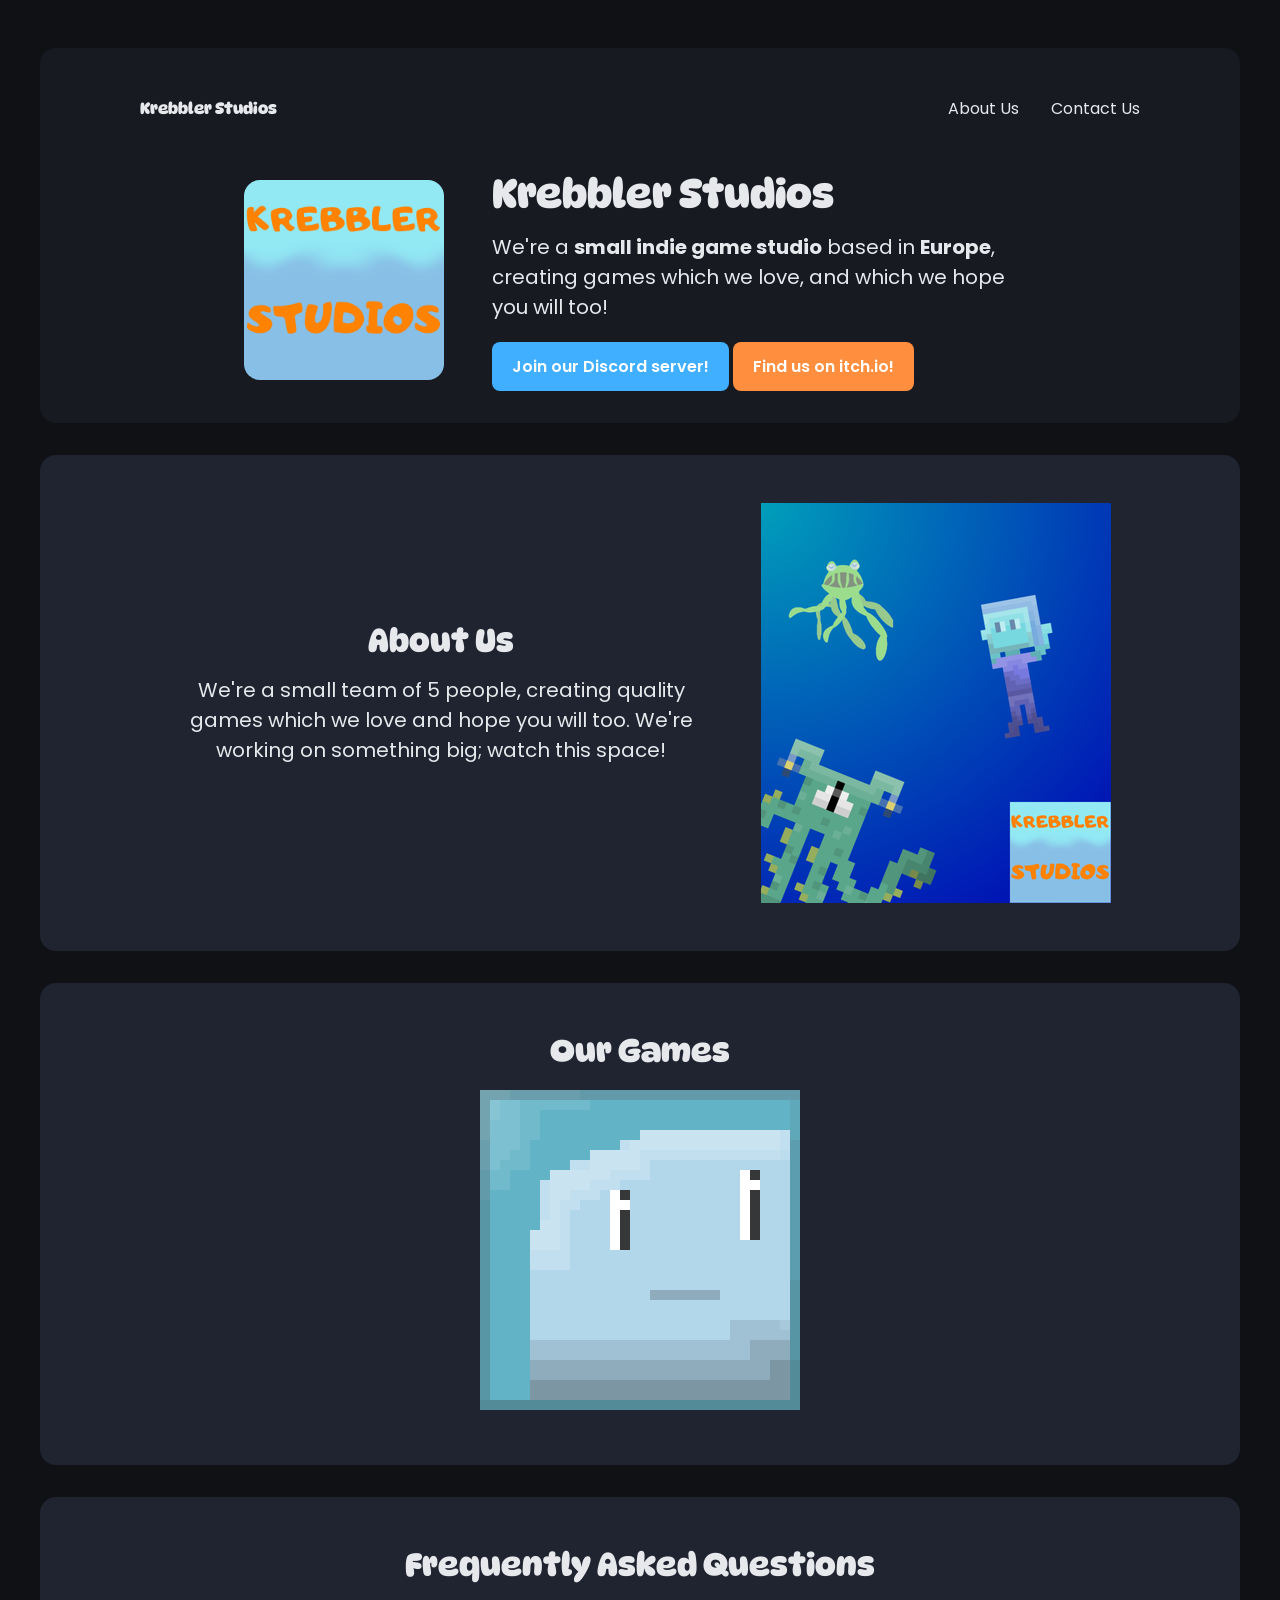
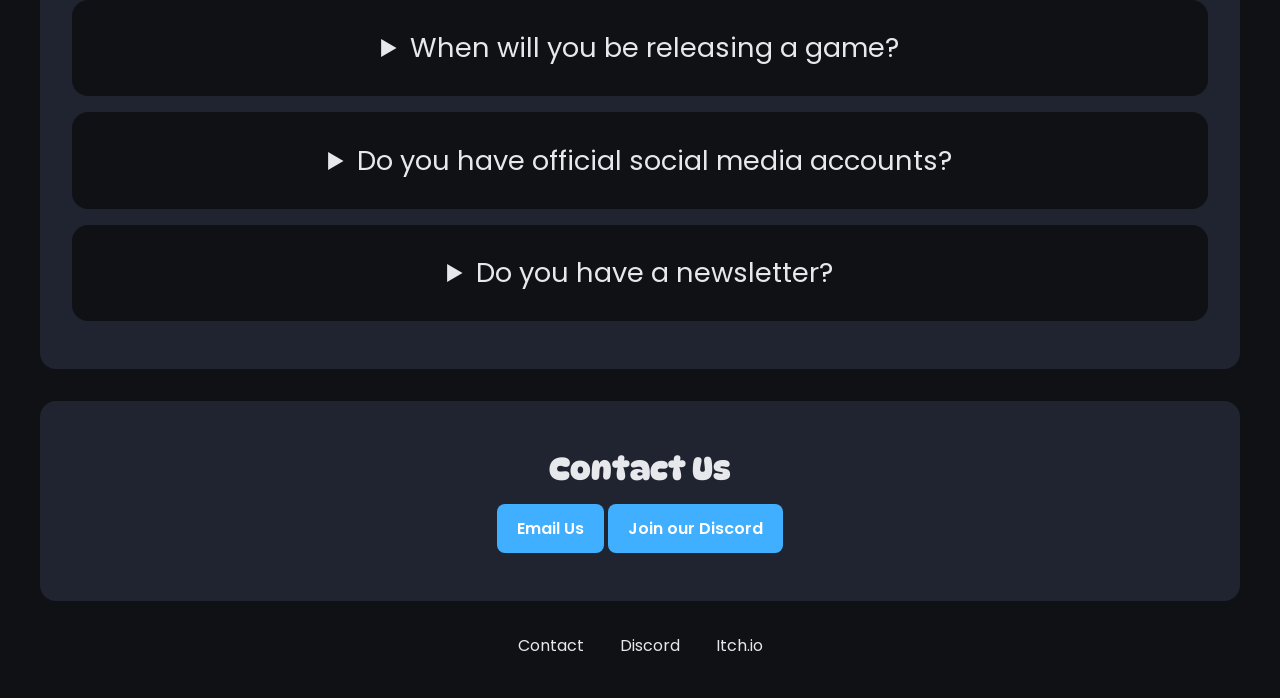
==== index.html @ a9c951ee "Update index.html" ====
<!-- ©Krebbler Studios 2026 - All rights reserved -->
<!DOCTYPE html>
<html lang="en">
<head>
    <meta charset="UTF-8">
    <meta name="viewport" content="width=device-width, initial-scale=1.0">
    <title>Krebbler Studios</title>
    <link rel="icon" type="image/x-icon" href="/images/STUDIOS.png">
    <link rel="stylesheet" href="style.css">
</head>
<body>
    <header>
        <nav>
            <ul>
                <li><a href="/main">Krebbler Studios</a></li>
                <li><a href="#about-us">About Us</a></li>
                <li><a href="#contact-us">Contact Us</a></li>
            </ul>
        </nav>
        <div class="flex-container">
            <img height="200px" width="200px" src="images/STUDIOS.png">
            <div class="text-container">
                <h1>Krebbler Studios</h1>
                <p>We're a <strong>small indie game studio</strong> based in <strong>Europe</strong>, creating games which we love, and which we hope you will too!</p>
                <a href="https://discord.gg/KRM7cug9KA" class="cta-button">Join our Discord server!</a>
                <a href="https://krebbler-studios.itch.io/" class="cta-button secondary">Find us on itch.io!</a>
            </div>
        </div>
    </header>

    <section id="about-us">
        <div class="flex-container">
            <div class="text-container">
                <h2>About Us</h2>
                <p>We're a small team of 5 people, creating quality games which we love and hope you will too. We're working on something big; watch this space!</p>
            </div>
            <img width="350px" src="images/pic1.png">
        </div>
    </section>

    <section id="our-games">
        <div class="flex-container">
            <div class="text-container">
                <h2>Our Games</h2>
                <p></p>
                <a href="/cryogenic/index.html"><img width="320px" src="images/cryogenic.png"></a>
            </div>
        </div>
    </section>

    <section>
        <h2>Frequently Asked Questions</h2>
        <details>
            <summary>When will you be releasing a game?</summary>
            <p>We're currently working on a small platformer to smooth out our workflow, before we begin a more long-term project. Expect the smaller project to come out this week!</p>
        </details>
        <details>
            <summary>Do you have official social media accounts?</summary>
            <p>We have accounts on YouTube, itch.io and Mastodon.</p>
        </details>
        <details>
            <summary>Do you have a newsletter?</summary>
            <p>While we don't currently send out a newsletter, we intend to do so in the near future! You can email "NEWSLETTER" to krebblerstudios@gmail.com to be added to our mailing list.</p>
        </details>
    </section>

    <section id="contact-us">
        <div class="flex-container">
            <div class="text-container">
                <h3>Contact Us</h3>
                <a href="mailto:krebblerstudios@gmail.com" class="cta-button">Email Us</a>
                <a href="https://discord.gg/KRM7cug9KA" class="cta-button">Join our Discord</a>
            </div>
        </div>
    </section>

    <footer>
        <a href="mailto:krebblerstudios@gmail.com">Contact</a>
        <a href="https://discord.gg/KRM7cug9KA">Discord</a>
        <a href="https://krebbler-studios.itch.io/">Itch.io</a>
    </footer>
</body>

</html>
---- style.css ----
@import url('https://fonts.googleapis.com/css2?family=Poppins:ital,wght@0,100;0,200;0,300;0,400;0,500;0,600;0,700;0,800;0,900;1,100;1,200;1,300;1,400;1,500;1,600;1,700;1,800;1,900&display=swap');
@import url('https://fonts.googleapis.com/css2?family=DynaPuff:wght@400..700&family=Merriweather:ital,opsz,wght@0,18..144,300..900;1,18..144,300..900&family=Roboto:ital,wght@0,100..900;1,100..900&display=swap');

:root {
    --base-color: #0f1115;
    --text-color: #e6e8ec;
    --primary-color: #40AFFF;
    --secondary-color: #FF8F3F;
    --color-1: #171a21;
    --color-2: #1f2430;
    --color-3: #151821;

}

* {
    margin: 0;
    padding: 0;
    box-sizing: border-box;
}

html {
    font-family: Poppins, 'Trebuchet MS', 'Lucida Sans Unicode', 'Lucida Grande', 'Lucida Sans', Arial, sans-serif;
    color: var(--text-color);
}

body {
    padding: 1em;
    background-color: var(--base-color);
}

h1, h2, h3 {
    font-family: DynaPuff, 'Franklin Gothic Medium', 'Arial Narrow', Arial, sans-serif;
}

nav {
    margin: 1em auto 3em auto;
    width: min(1000px, 100%);
}

nav ul {
    display: flex;
    align-items: center;
    list-style-type: none;
    gap: 2em;
}

nav li:first-child {
    margin-right: auto;
    font-family: Dynapuff, Poppins;
    font-weight: bold;
}

nav a {
    text-decoration: none;
    color: var(--text-color)

}

nav a:hover {
    text-decoration: underline;
}

header, section {
    margin: 2em auto;
    width: min(75em, 100%);
    background-color: var(--color-1);
    padding: min(2em, 15%);
    border-radius: 1em;
}

.flex-container {
    display: flex;
    justify-content: center;
    align-items: center;
    flex-wrap: wrap;
    gap: 3em;
}

header img {
    max-width: 100%;
    border-radius: 1em;
    object-fit: cover;
    object-position: top;
}

.text-container {
    flex: 0 1 34em;
}

h1 {
    font-size: 2.5rem
}

.text-container p {
    margin: .75em 0 1em 0;
    font-size: 1.25rem;
}

.cta-button {
    transition: transform 0.3s ease-in-out;
    display: inline-block;
    text-decoration: none;
    color: white;
    background-color: var(--primary-color);
    padding: .75em 1.25em;
    border-radius: .5em;
    font-weight: 600;
}

.cta-button:hover {
    transform: scale(1.04)
}

.secondary {
    background-color: var(--secondary-color);
}

section {
    padding: 3em min(2em, 15%);
    background-color: var(--color-2);
    text-align: center;
}

h2 {
    font-size: 2rem;
}

section p {
    margin-top: 1em;
    font-size: 1.25rem;
}

h3 {
    font-size: 2rem;
    margin-bottom: .5em
}

details {
    margin-top: 1em;
    background-color: var(--base-color);
    border-radius: 1em;
}

details summary {
    padding: 1em;
    font-size: 1.7rem;
    font-family: Poppins;
}

details p {
    padding: 0 2em 2em 2em;
}

footer {
    padding-bottom: 1.5em;
    text-align: center;
}

footer a {
    margin: 0 1em;
    text-decoration: none;
    color: var(--text-color);
}

footer a:hover {
    text-decoration: underline;
}

@media(max-width: 988px){
    header {
        text-align: center;
    }

    header .text-container {
        padding-top: 0;
    }
}

@media(max-width: 640px) {
    nav li {
        display: none;
    }
    
    nav li:first-child,
    nav li:last-child {
        display: block;
    }

    header {
        margin-top: 0;
    }

    .cta-button {
        margin-top: .5em;
        width: 100%
    }

    .text-container p {
        font-size: 1rem;
    }

    h2 {
        font-size: 1.5rem;
    }
}
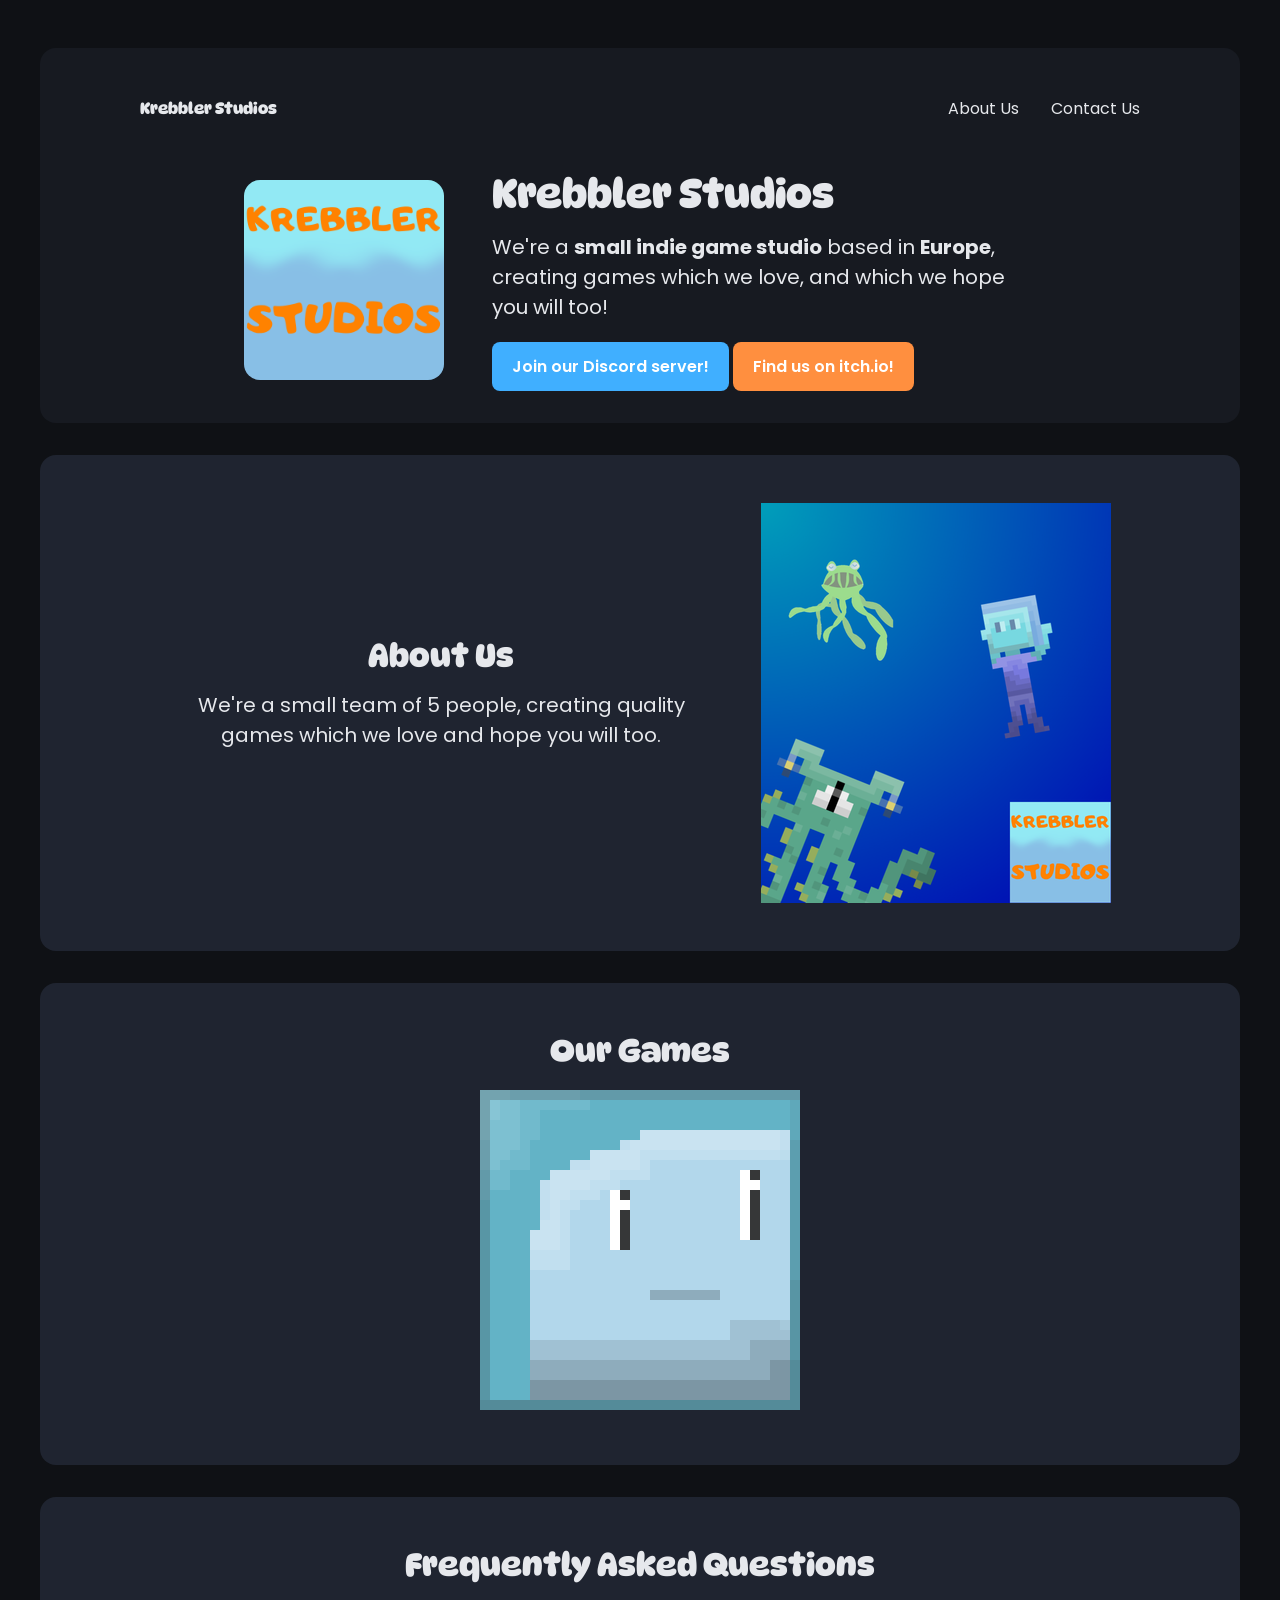
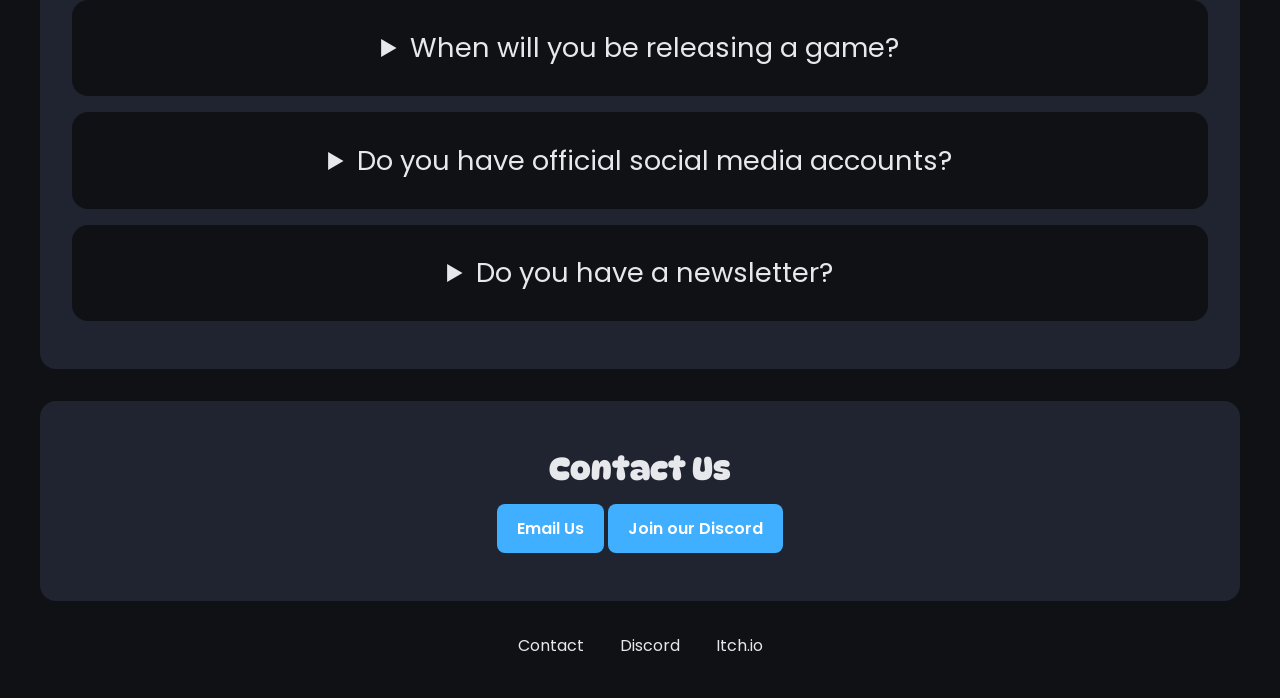
==== commit 91429a4e: "Update index.html" ====
--- a/index.html
+++ b/index.html
@@ -32,7 +32,7 @@
         <div class="flex-container">
             <div class="text-container">
                 <h2>About Us</h2>
-                <p>We're a small team of 5 people, creating quality games which we love and hope you will too. We're working on something big; watch this space!</p>
+                <p>We're a small team of 5 people, creating quality games which we love and hope you will too.</p>
             </div>
             <img width="350px" src="images/pic1.png">
         </div>
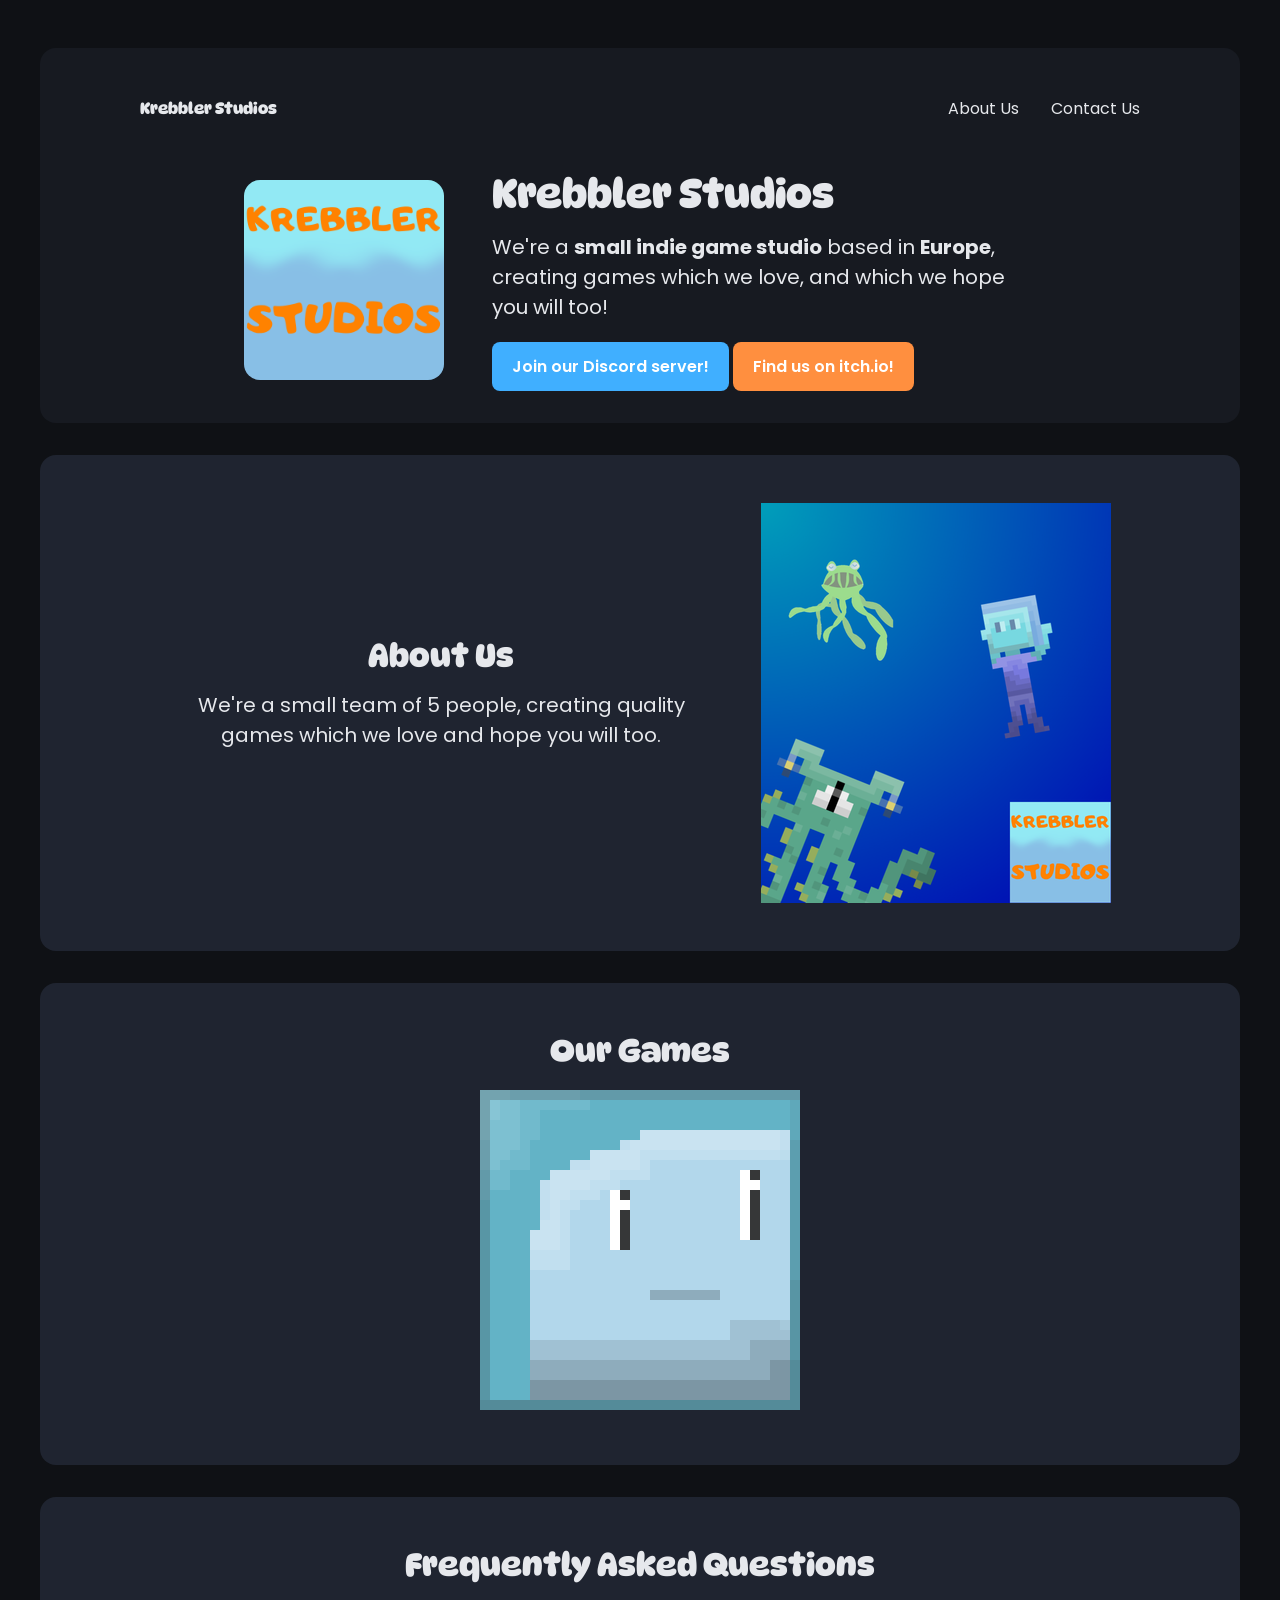
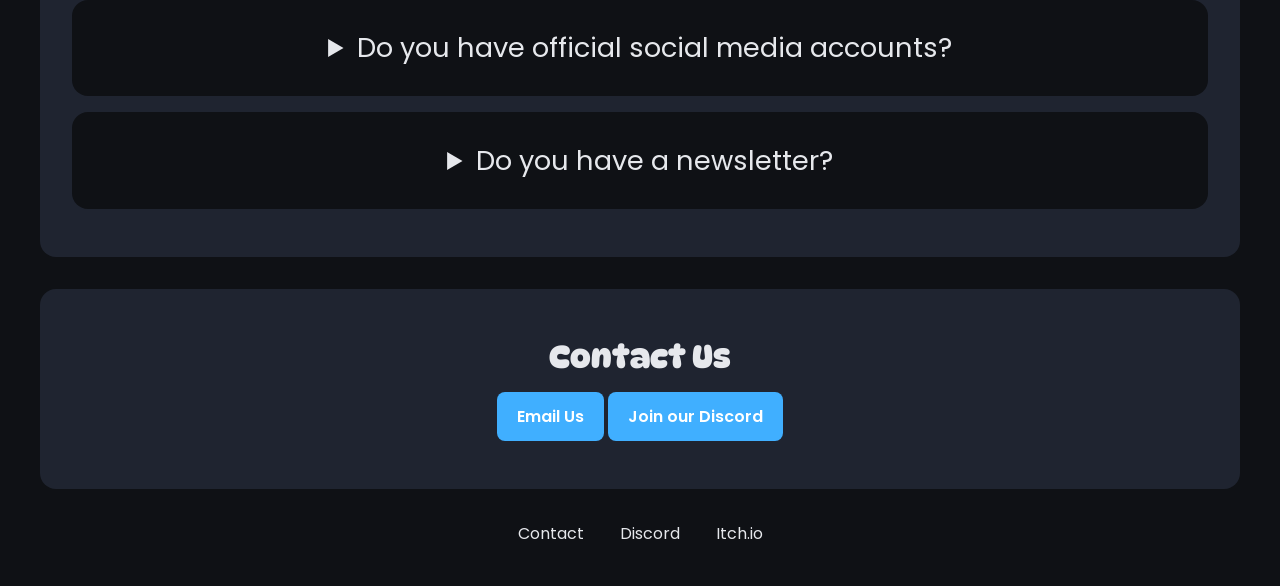
==== commit 1be13066: "Update index.html" ====
--- a/index.html
+++ b/index.html
@@ -12,7 +12,7 @@
     <header>
         <nav>
             <ul>
-                <li><a href="/main">Krebbler Studios</a></li>
+                <li><a href="https://krebblerstudios.github.io">Krebbler Studios</a></li>
                 <li><a href="#about-us">About Us</a></li>
                 <li><a href="#contact-us">Contact Us</a></li>
             </ul>
@@ -43,17 +43,13 @@
             <div class="text-container">
                 <h2>Our Games</h2>
                 <p></p>
-                <a href="/cryogenic/index.html"><img width="320px" src="images/cryogenic.png"></a>
+                <a href="/cryogenic/"><img width="320px" src="images/cryogenic.png"></a>
             </div>
         </div>
     </section>
 
     <section>
         <h2>Frequently Asked Questions</h2>
-        <details>
-            <summary>When will you be releasing a game?</summary>
-            <p>We're currently working on a small platformer to smooth out our workflow, before we begin a more long-term project. Expect the smaller project to come out this week!</p>
-        </details>
         <details>
             <summary>Do you have official social media accounts?</summary>
             <p>We have accounts on YouTube, itch.io and Mastodon.</p>
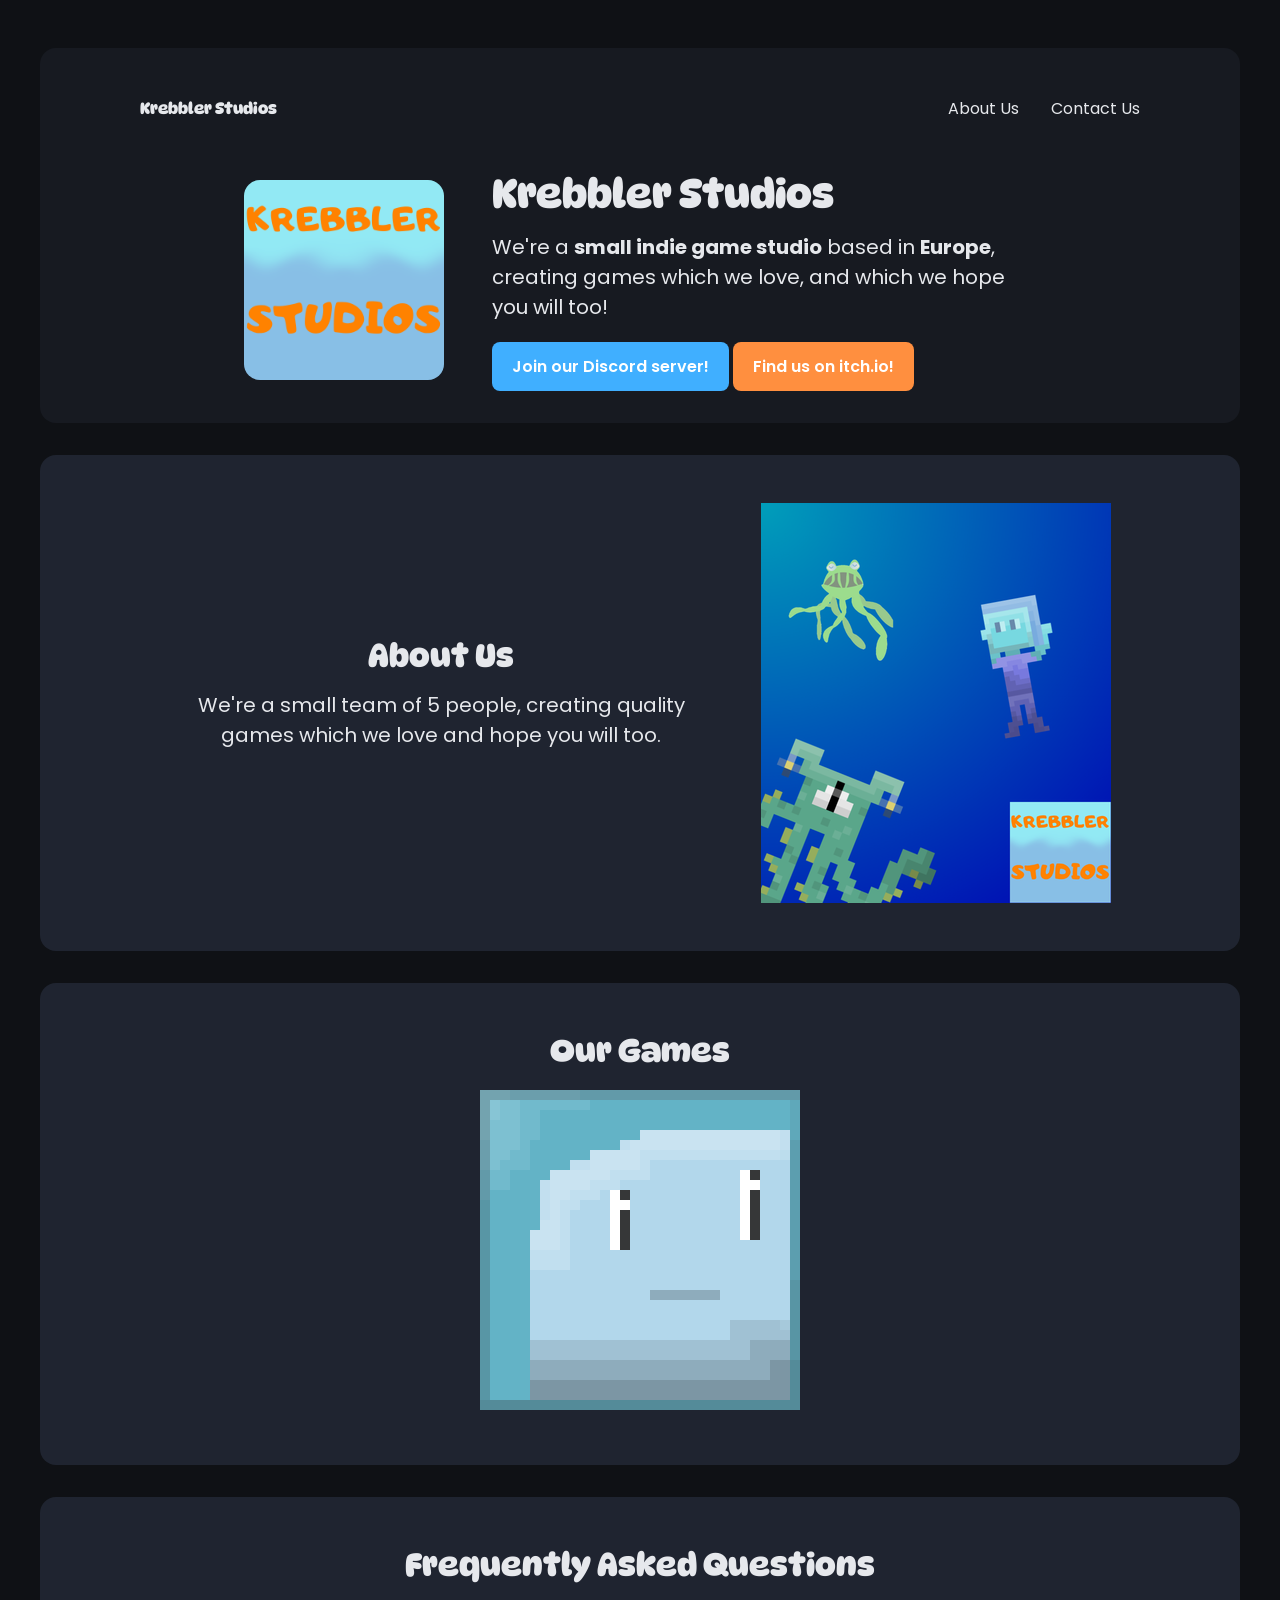
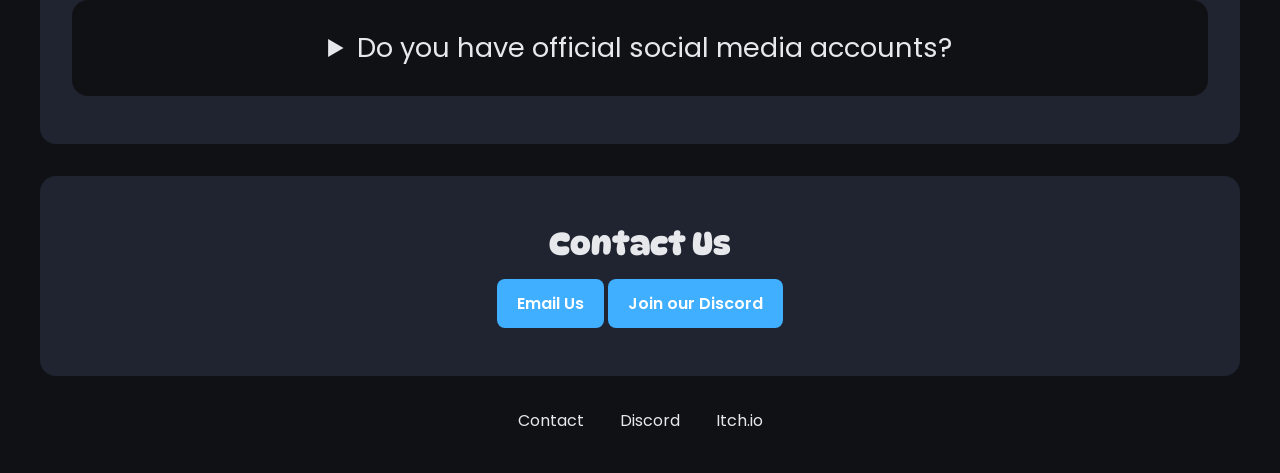
==== commit bb9e41ee: "Update index.html" ====
--- a/index.html
+++ b/index.html
@@ -54,10 +54,6 @@
             <summary>Do you have official social media accounts?</summary>
             <p>We have accounts on YouTube, itch.io and Mastodon.</p>
         </details>
-        <details>
-            <summary>Do you have a newsletter?</summary>
-            <p>While we don't currently send out a newsletter, we intend to do so in the near future! You can email "NEWSLETTER" to krebblerstudios@gmail.com to be added to our mailing list.</p>
-        </details>
     </section>
 
     <section id="contact-us">
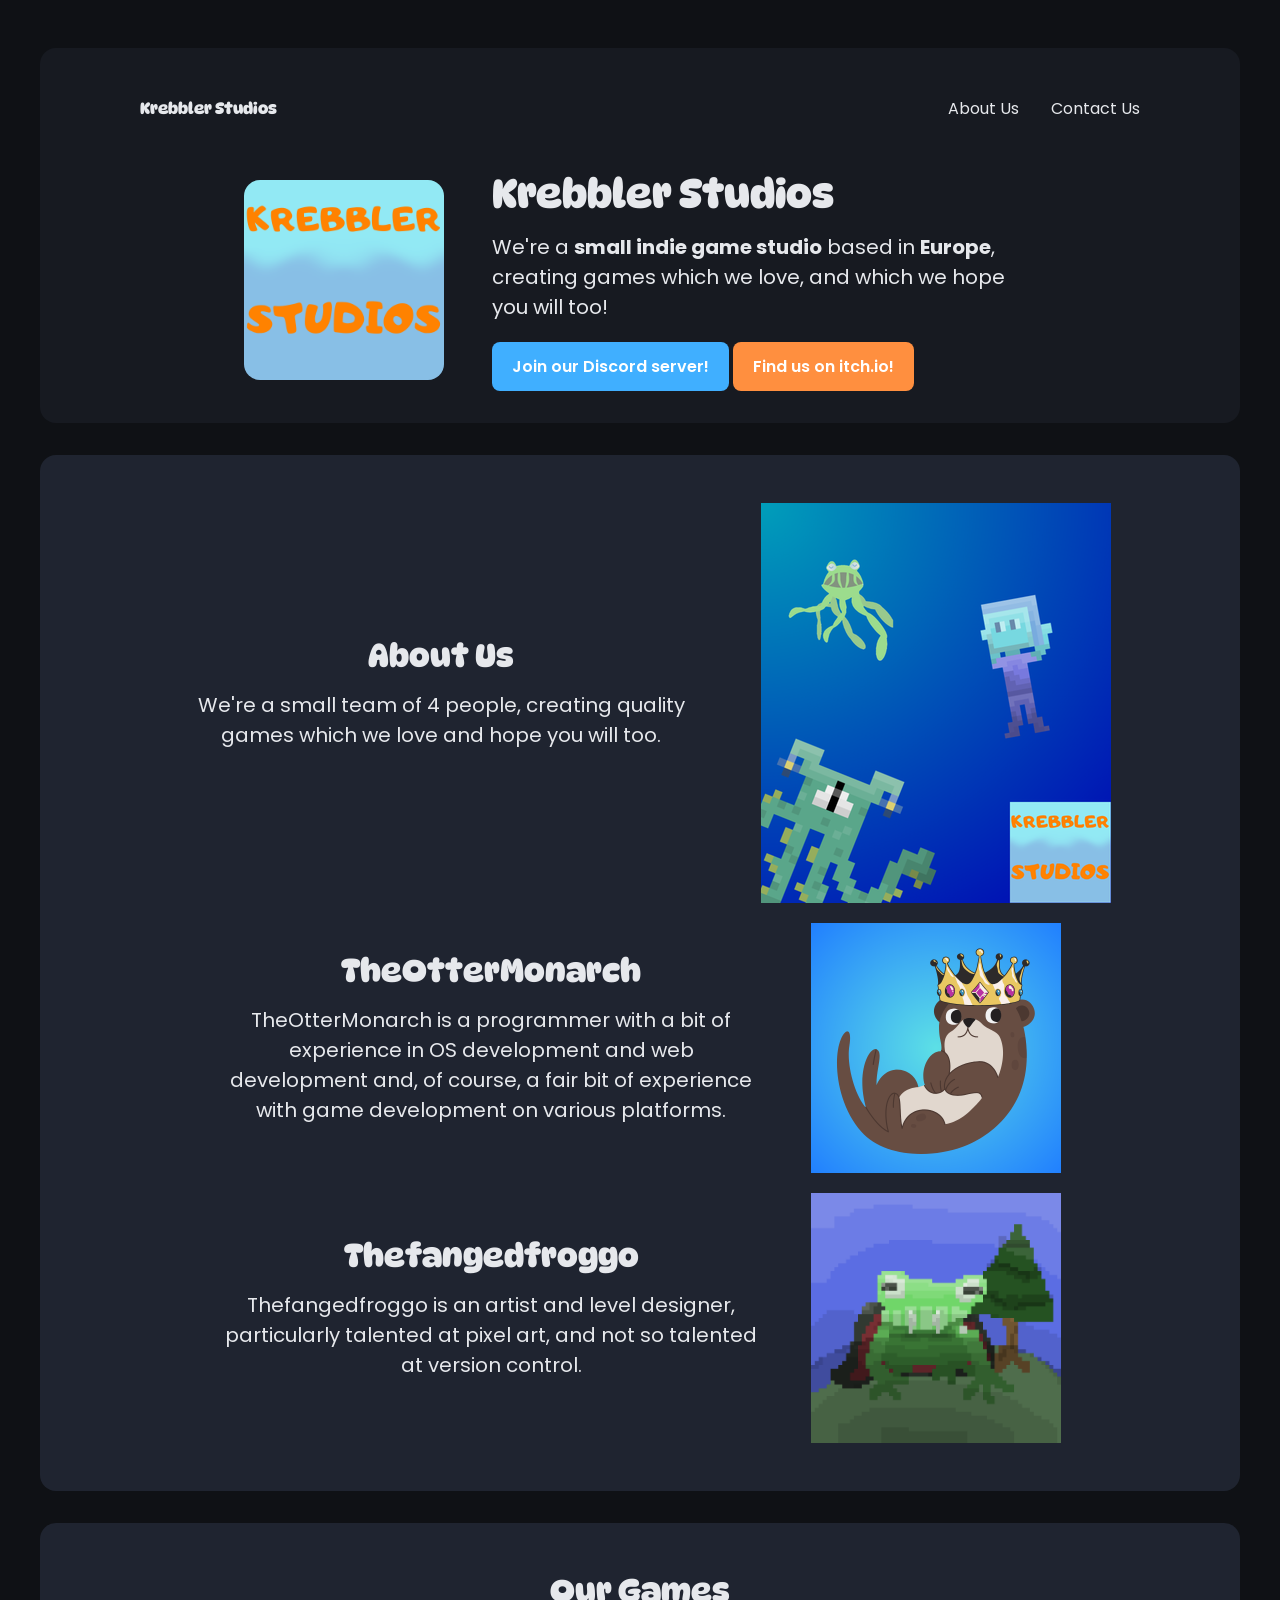
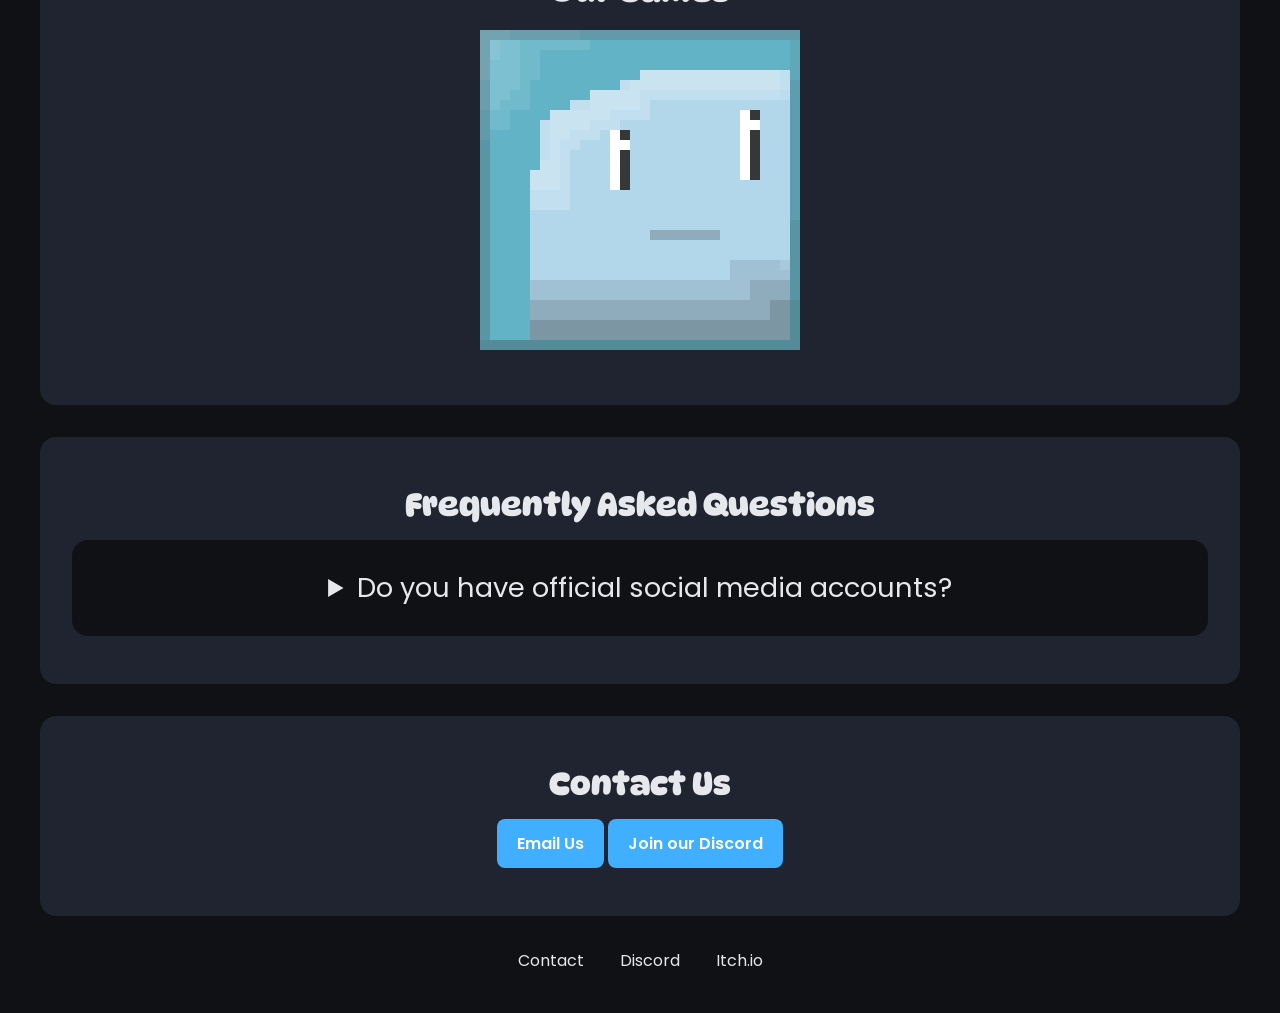
==== commit 00edea1d: "Add team bios" ====
--- a/index.html
+++ b/index.html
@@ -32,9 +32,31 @@
         <div class="flex-container">
             <div class="text-container">
                 <h2>About Us</h2>
-                <p>We're a small team of 5 people, creating quality games which we love and hope you will too.</p>
+                <p>We're a small team of 4 people, creating quality games which we love and hope you will too.</p>
             </div>
             <img width="350px" src="images/pic1.png">
+        </div>
+        <p></p>
+        <p></p>
+        <p></p>
+        <p></p>
+        <div class="flex-container">
+            <div class="text-container">
+                <h2>TheOtterMonarch</h2>
+                <p>TheOtterMonarch is a programmer with a bit of experience in OS development and web development and, of course, a fair bit of experience with game development on various platforms.</p>
+            </div>
+            <img width="250px" src="images/TheOtterMonarch.png">
+        </div>
+        <p></p>
+        <p></p>
+        <p></p>
+        <p></p>
+        <div class="flex-container">
+            <div class="text-container">
+                <h2>Thefangedfroggo</h2>
+                <p>Thefangedfroggo is an artist and level designer, particularly talented at pixel art, and not so talented at version control.</p>
+            </div>
+            <img width="250px" src="images/TheFangedFroggo.png">
         </div>
     </section>
 
